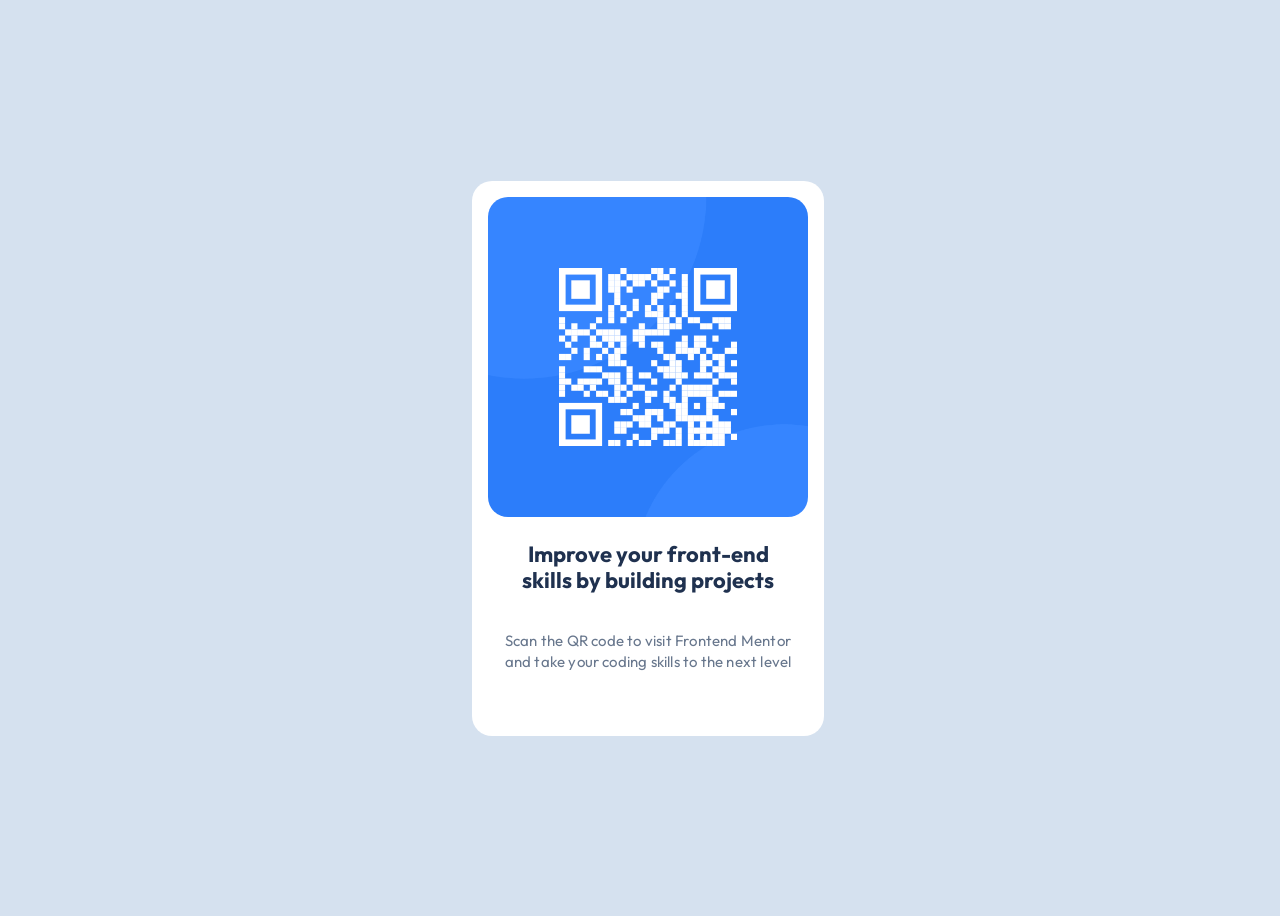
==== qr-code-component-main/index.html @ 79fddb90 "replace with FM showcase" ====
<!doctype html>
<html lang="en">
    <head>
        <meta charset="UTF-8" />
        <meta name="viewport" content="width=device-width, initial-scale=1.0" />
        <!-- displays site properly based on user's device -->

        <link
            rel="icon"
            type="image/png"
            sizes="32x32"
            href="./images/favicon-32x32.png"
        />

        <title>Frontend Mentor | QR code component</title>

        <!-- Feel free to remove these styles or customise in your own stylesheet 👍 -->
        <style>
            @import url("https://fonts.googleapis.com/css2?family=Outfit:wght@400..700&display=swap");

            :root {
                --slate-bg: #d5e1ef;
                --slate-500: #68778d;
                --slate-900: #1f314f;
                --white: #ffffff;
                --content-padding: 16px;

                --card-bd-radius: 20px;
                font-family: "Outfit", sans-serif;
            }

            body {
                background-color: var(--slate-bg);
                color: var(--slate-900);
            }

            main {
                display: flex;
                align-items: center;
                justify-content: center;
                height: 100dvh;
                width: 100dvw;
            }

            .card {
                background-color: var(--white);
                border-radius: var(--card-bd-radius);

                display: grid;
                grid-template-rows: 2fr 1fr 1fr;
                grid-template-columns: 1;
                grid-gap: 24px;

                padding: 16px;
                padding-bottom: 40px;
                width: 320px;
                height: 499px;
                text-align: center;
                box-shadow: 0px 4px 4 0 rgba(0, 0, 0, 0.25);
            }

            .card img {
                width: inherit;
                border-radius: var(--card-bd-radius);
            }

            .card h2 {
                font-size: 22px;
                line-height: 120%;
                letter-spacing: 0px;
                font-weight: 700;
                padding: 0px var(--content-padding);
                margin: 0 auto;
            }

            .card p {
                font-size: 15px;
                line-height: 140%;
                letter-spacing: 0.2px;
                color: var(--slate-500);
                padding: 0px var(--content-padding);
                margin: 0 auto;
            }
        </style>
    </head>
    <body>
        <main>
            <div class="card">
                <img src="./images/image-qr-code.png" alt="QR code image" />
                <h2>Improve your front-end skills by building projects</h2>
                <p>
                    Scan the QR code to visit Frontend Mentor and take your
                    coding skills to the next level
                </p>
            </div>
        </main>
    </body>
</html>
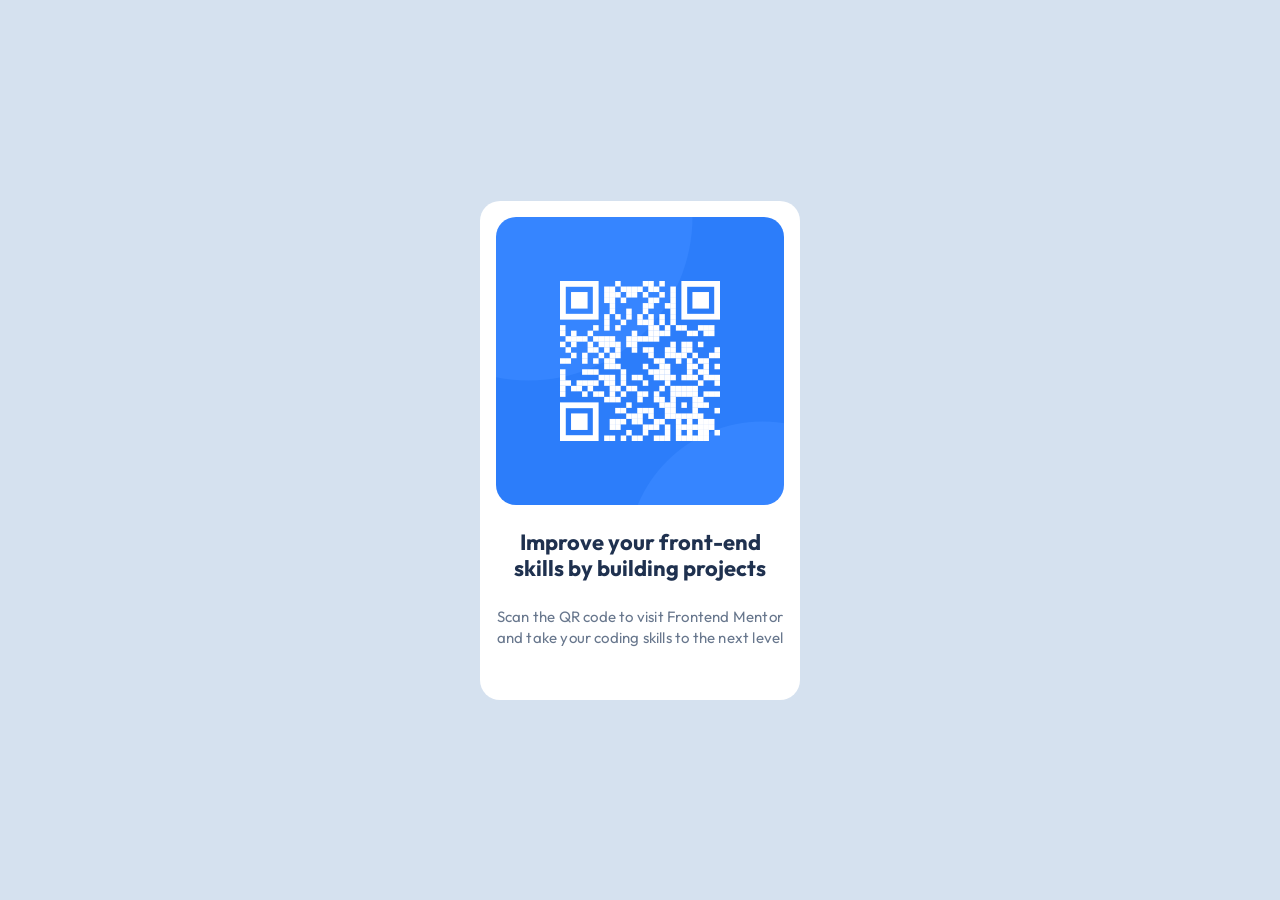
==== commit 212279cf: "added reset (to prevent scrollbars) and used min on card height/width" ====
--- a/qr-code-component-main/index.html
+++ b/qr-code-component-main/index.html
@@ -1,98 +1,99 @@
 <!doctype html>
 <html lang="en">
-    <head>
-        <meta charset="UTF-8" />
-        <meta name="viewport" content="width=device-width, initial-scale=1.0" />
-        <!-- displays site properly based on user's device -->
 
-        <link
-            rel="icon"
-            type="image/png"
-            sizes="32x32"
-            href="./images/favicon-32x32.png"
-        />
+<head>
+    <meta charset="UTF-8" />
+    <meta name="viewport" content="width=device-width, initial-scale=1.0" />
+    <!-- displays site properly based on user's device -->
 
-        <title>Frontend Mentor | QR code component</title>
+    <link rel="icon" type="image/png" sizes="32x32" href="./images/favicon-32x32.png" />
 
-        <!-- Feel free to remove these styles or customise in your own stylesheet 👍 -->
-        <style>
-            @import url("https://fonts.googleapis.com/css2?family=Outfit:wght@400..700&display=swap");
+    <title>Frontend Mentor | QR code component</title>
 
-            :root {
-                --slate-bg: #d5e1ef;
-                --slate-500: #68778d;
-                --slate-900: #1f314f;
-                --white: #ffffff;
-                --content-padding: 16px;
+    <!-- Feel free to remove these styles or customise in your own stylesheet 👍 -->
+    <style>
+        @import url("https://fonts.googleapis.com/css2?family=Outfit:wght@400..700&display=swap");
 
-                --card-bd-radius: 20px;
-                font-family: "Outfit", sans-serif;
-            }
+        *,
+        *::before,
+        *::after {
+            box-sizing: border-box;
+            margin: 0;
+            padding: 0;
+        }
 
-            body {
-                background-color: var(--slate-bg);
-                color: var(--slate-900);
-            }
+        :root {
+            --slate-bg: #d5e1ef;
+            --slate-500: #68778d;
+            --slate-900: #1f314f;
+            --white: #ffffff;
+            --content-padding: 16px;
 
-            main {
-                display: flex;
-                align-items: center;
-                justify-content: center;
-                height: 100dvh;
-                width: 100dvw;
-            }
+            --card-bd-radius: 20px;
+            font-family: "Outfit", sans-serif;
+        }
 
-            .card {
-                background-color: var(--white);
-                border-radius: var(--card-bd-radius);
+        body {
+            background-color: var(--slate-bg);
+            color: var(--slate-900);
+        }
 
-                display: grid;
-                grid-template-rows: 2fr 1fr 1fr;
-                grid-template-columns: 1;
-                grid-gap: 24px;
+        main {
+            display: flex;
+            align-items: center;
+            justify-content: center;
+            height: 100dvh;
+            width: 100dvw;
+        }
 
-                padding: 16px;
-                padding-bottom: 40px;
-                width: 320px;
-                height: 499px;
-                text-align: center;
-                box-shadow: 0px 4px 4 0 rgba(0, 0, 0, 0.25);
-            }
+        .card {
+            background-color: var(--white);
+            border-radius: var(--card-bd-radius);
 
-            .card img {
-                width: inherit;
-                border-radius: var(--card-bd-radius);
-            }
+            display: grid;
+            grid-template-rows: 2fr 1fr 1fr;
+            grid-gap: 24px;
 
-            .card h2 {
-                font-size: 22px;
-                line-height: 120%;
-                letter-spacing: 0px;
-                font-weight: 700;
-                padding: 0px var(--content-padding);
-                margin: 0 auto;
-            }
+            padding: 16px;
+            padding-bottom: 40px;
+            width: min(100% - 48px, 320px);
+            text-align: center;
+            box-shadow: 0px 4px 4 0 rgba(0, 0, 0, 0.25);
+            height: min(100% - 48px, 499px);
+        }
 
-            .card p {
-                font-size: 15px;
-                line-height: 140%;
-                letter-spacing: 0.2px;
-                color: var(--slate-500);
-                padding: 0px var(--content-padding);
-                margin: 0 auto;
-            }
-        </style>
-    </head>
-    <body>
-        <main>
-            <div class="card">
-                <img src="./images/image-qr-code.png" alt="QR code image" />
-                <h2>Improve your front-end skills by building projects</h2>
-                <p>
-                    Scan the QR code to visit Frontend Mentor and take your
-                    coding skills to the next level
-                </p>
-            </div>
-        </main>
-    </body>
-</html>
+        .card img {
+            width: 100%;
+            border-radius: var(--card-bd-radius);
+        }
+
+        .card h2 {
+            font-size: 22px;
+            line-height: 120%;
+            letter-spacing: 0px;
+            font-weight: 700;
+        }
+
+        .card p {
+            font-size: 15px;
+            line-height: 140%;
+            letter-spacing: 0.2px;
+            color: var(--slate-500);
+        }
+    </style>
+</head>
+
+<body>
+    <main>
+        <div class="card">
+            <img src="./images/image-qr-code.png" alt="QR code image" />
+            <h2>Improve your front-end skills by building projects</h2>
+            <p>
+                Scan the QR code to visit Frontend Mentor and take your
+                coding skills to the next level
+            </p>
+        </div>
+    </main>
+</body>
+
+</html>
